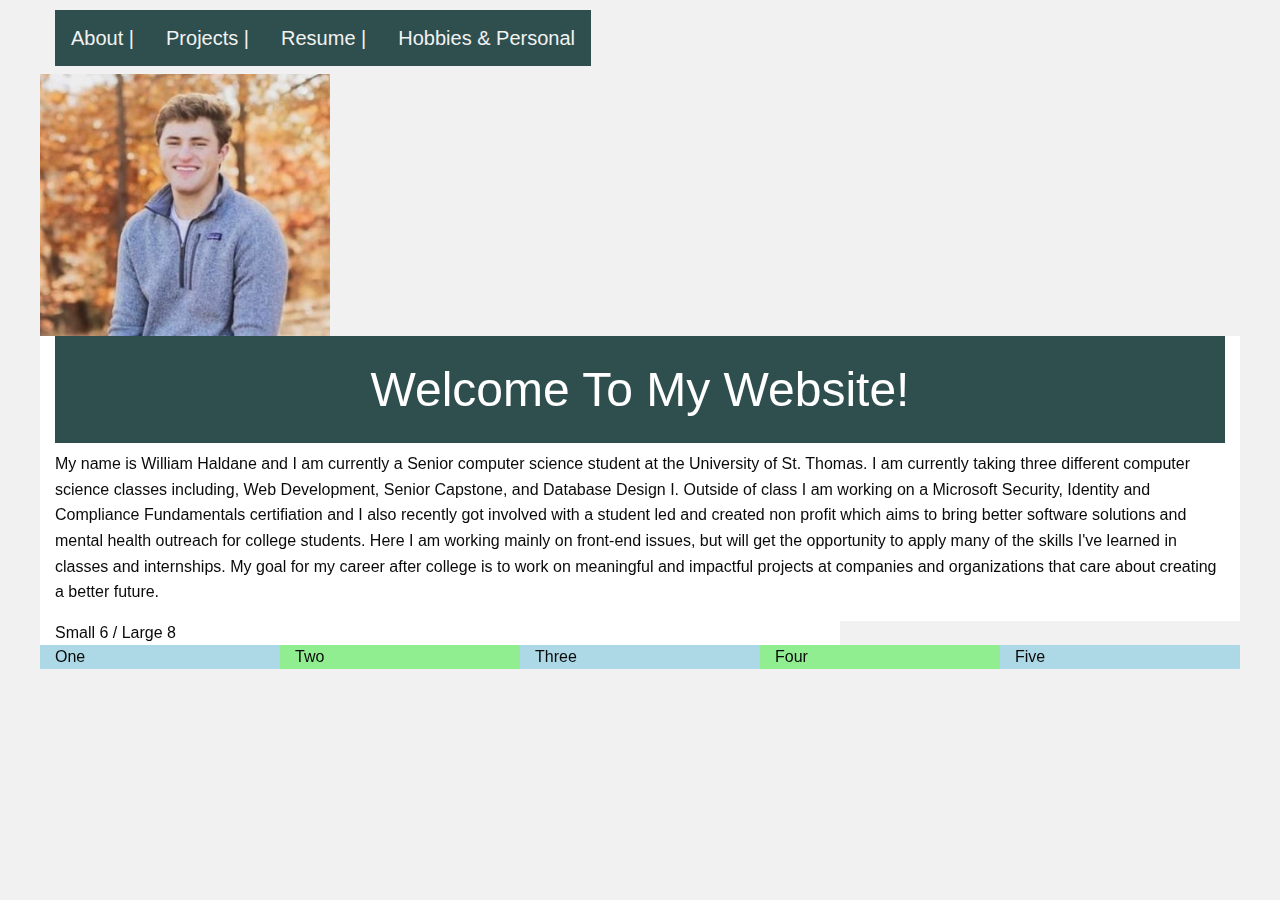
==== index.html @ eb90874c "test" ====
<!DOCTYPE html>
<html>
    <head>
        <meta charset="utf-8"/>
        <meta name="viewpoint" content="width=device-width, initial-scale=1"/>
        <link rel="stylesheet" href="css/foundation.css"/>
        <link rel="stylesheet" href="Styles.css"/>
        <div class="grid-container">
            <div class="cell small-12 large-12">
                <div class="grid-x grid-padding-x">
                    <h4>
                        <div class="topnav">
                            <a href="index.html" targets="_self">About | </a>
                            <a href="projects.html" target="_self">Projects |</a>
                            <a href="resume.html" target="_self"> Resume |</a>
                            <a href="fun.html" target="_self"> Hobbies & Personal</a>   
                        </div>
                    </h4>
                </div>
            </div>
        </div>

    <title>About Me</title>
    </head>
    <body>
       
        <!-- Your page content lives here -->
        <div class="off-canvas-content" data-off-canvas-content>
            <!-- main content within a `grid-container` -->
            <div class="grid-container">
                <!-- `grid-x` represents a row -->
                <div class="grid-x grid-padding-x">
                    
                    <img src="Untitled design.png" alt="Picture of me"/>
                    
                    <div class="cell small-12 large-12" style="background-color: white;">
                        <h1> Welcome To My Website!</h1>
                        <p>
                            My name is William Haldane and I am currently a Senior computer science student at the University of St. Thomas.
                            I am currently taking three different computer science classes including, Web Development, Senior Capstone, and 
                            Database Design I. Outside of class I am working on a Microsoft Security, Identity and Compliance Fundamentals certifiation
                            and I also recently got involved with a student led and created non profit which aims to bring better software solutions 
                            and mental health outreach for college students. Here I am working mainly on front-end issues, but will get the opportunity
                            to apply many of the skills I've learned in classes and internships. My goal for my career after college is to work 
                            on meaningful and impactful projects at companies and organizations that care about creating a better future.
                        </p>
                     </div>
                    <div class="cell small-6 large-8" style="background-color: white;">Small 6 / Large 8</div>
                </div>
                
                <div class="grid-x grid-padding-x">
                    <div class="cell large-auto" style="background-color: #ADD8E6;">One</div>
                    <div class="cell large-auto" style="background-color: #90EE90;">Two</div>
                    <div class="cell large-auto" style="background-color: #ADD8E6;">Three</div>
                    <div class="cell large-auto" style="background-color: #90EE90;">Four</div>
                    <div class="cell large-auto" style="background-color: #ADD8E6;">Five</div>
                </div>
            </div>
        </div>
    </body>
</html>
---- Styles.css ----
.intro {
    background-color: blue;
}
.heading {
    background-color: aqua;

}
body {
    font-family: Arial;
    padding: 10px;
    background: #f1f1f1;
}
.topnav {
    overflow: hidden;
    background-color:darkslategray;
  }
  
  /* Style the topnav links */
.topnav a {
    float: left;
    display: block;
    color: #f2f2f2;
    text-align: center;
    padding: 14px 16px;
    text-decoration: none;
}
  
  /* Change color on hover */
.topnav a:hover {
    background-color: white;
    color: blue;
}
h1 {
    font-size: 3rem;
    background-color: darkslategray;
    color: white;
    text-align: center;
    padding: 20px;
}
h2 {
    font-size: 2.5rem;
}
h3 { 
    font-size: 1.75rem;
}
h4 {
    font-size: 1.25rem;
}
h5 {
    font-size: 1.25rem;
}
p {
    font-size: 1rem;
}
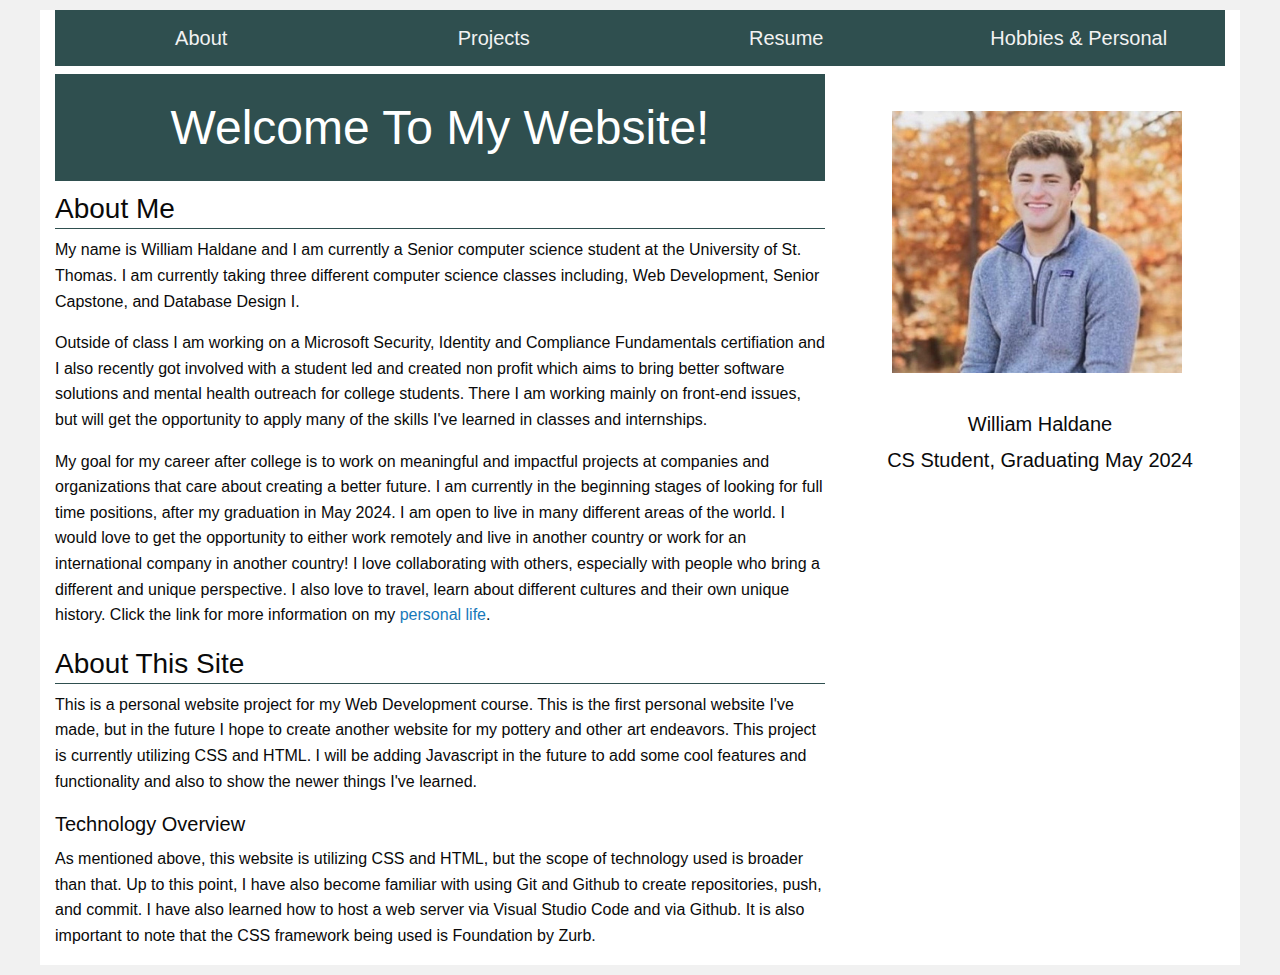
==== commit b11b8fd1: "final update" ====
--- a/index.html
+++ b/index.html
@@ -5,21 +5,22 @@
         <meta name="viewpoint" content="width=device-width, initial-scale=1"/>
         <link rel="stylesheet" href="css/foundation.css"/>
         <link rel="stylesheet" href="Styles.css"/>
-        <div class="grid-container">
-            <div class="cell small-12 large-12">
-                <div class="grid-x grid-padding-x">
-                    <h4>
-                        <div class="topnav">
-                            <a href="index.html" targets="_self">About | </a>
-                            <a href="projects.html" target="_self">Projects |</a>
-                            <a href="resume.html" target="_self"> Resume |</a>
-                            <a href="fun.html" target="_self"> Hobbies & Personal</a>   
-                        </div>
-                    </h4>
+        <div class="off-canvas-content" data-off-canvas-content>
+            <div class="grid-container">
+                <div class="grid-x grid-padding-x">   
+                    <div class="cell small-12 medium-12 large-12" style="background-color: white;">
+                        <h4>
+                            <div class="topnav">
+                                <a href="index.html" targets="_self">About </a>
+                                <a href="projects.html" target="_self">Projects </a>
+                                <a href="resume.html" target="_self">Resume </a>
+                                <a href="fun.html" target="_self"> Hobbies & Personal</a>   
+                            </div>
+                        </h4>
+                    </div>
                 </div>
             </div>
         </div>
-
     <title>About Me</title>
     </head>
     <body>
@@ -30,30 +31,47 @@
             <div class="grid-container">
                 <!-- `grid-x` represents a row -->
                 <div class="grid-x grid-padding-x">
-                    
-                    <img src="Untitled design.png" alt="Picture of me"/>
-                    
-                    <div class="cell small-12 large-12" style="background-color: white;">
+                                
+                    <div class="cell small-12 medium-8 large-8" style="background-color: white;">
                         <h1> Welcome To My Website!</h1>
+                        <h3> About Me </h3>
                         <p>
                             My name is William Haldane and I am currently a Senior computer science student at the University of St. Thomas.
                             I am currently taking three different computer science classes including, Web Development, Senior Capstone, and 
-                            Database Design I. Outside of class I am working on a Microsoft Security, Identity and Compliance Fundamentals certifiation
+                            Database Design I. 
+                        </p>
+                        <p>
+                            Outside of class I am working on a Microsoft Security, Identity and Compliance Fundamentals certifiation
                             and I also recently got involved with a student led and created non profit which aims to bring better software solutions 
-                            and mental health outreach for college students. Here I am working mainly on front-end issues, but will get the opportunity
-                            to apply many of the skills I've learned in classes and internships. My goal for my career after college is to work 
-                            on meaningful and impactful projects at companies and organizations that care about creating a better future.
+                            and mental health outreach for college students. There I am working mainly on front-end issues, but will get the opportunity
+                            to apply many of the skills I've learned in classes and internships. 
                         </p>
+                        <p>
+                            My goal for my career after college is to work on meaningful and impactful projects at companies and organizations that care 
+                            about creating a better future. I am currently in the beginning stages of looking for full time positions, after my graduation 
+                            in May 2024. I am open to live in many different areas of the world. I would love to get the opportunity to either work remotely 
+                            and live in another country or work for an international company in another country! I love collaborating with others, especially with
+                            people who bring a different and unique perspective. I also love to travel, learn about different cultures and their own unique history.
+                            Click the link for more information on my <a href="fun.html" target="_self">personal life</a>.
+                        </p>
+                        <h3> About This Site </h3>
+                        <p>
+                            This is a personal website project for my Web Development course. This is the first personal website I've made, but in the future
+                            I hope to create another website for my pottery and other art endeavors. This project is currently utilizing CSS and HTML. I will be adding
+                            Javascript in the future to add some cool features and functionality and also to show the newer things I've learned. 
+                        </p>
+                        <h5>Technology Overview</h5>
+                        <p>As mentioned above, this website is utilizing CSS and HTML, but the scope of technology used is broader than that. Up to this point,
+                            I have also become familiar with using Git and Github to create repositories, push, and commit. I have also learned how to host a web server
+                            via Visual Studio Code and via Github. It is also important to note that the CSS framework being used is Foundation by Zurb.
+                        </p>
+                        
                      </div>
-                    <div class="cell small-6 large-8" style="background-color: white;">Small 6 / Large 8</div>
-                </div>
-                
-                <div class="grid-x grid-padding-x">
-                    <div class="cell large-auto" style="background-color: #ADD8E6;">One</div>
-                    <div class="cell large-auto" style="background-color: #90EE90;">Two</div>
-                    <div class="cell large-auto" style="background-color: #ADD8E6;">Three</div>
-                    <div class="cell large-auto" style="background-color: #90EE90;">Four</div>
-                    <div class="cell large-auto" style="background-color: #ADD8E6;">Five</div>
+                     <div class="cell small-12 medium-4 large-4" style="background-color: white; margin-right: auto;">
+                        <div style="padding: 10%; margin: auto;"><img src="willhaldHeadshot.png" alt="Picture of me"/></div>
+                        <h5 style="text-align: center;"> William Haldane </h5>
+                        <h5 style="text-align: center;"> CS Student, Graduating May 2024</h5>
+                     </div>
                 </div>
             </div>
         </div>
--- a/Styles.css
+++ b/Styles.css
@@ -1,17 +1,11 @@
-.intro {
-    background-color: blue;
-}
-.heading {
-    background-color: aqua;
-
-}
 body {
     font-family: Arial;
     padding: 10px;
     background: #f1f1f1;
 }
 .topnav {
-    overflow: hidden;
+    width: 100%;
+    overflow: auto;
     background-color:darkslategray;
   }
   
@@ -23,6 +17,7 @@
     text-align: center;
     padding: 14px 16px;
     text-decoration: none;
+    width: 25%;
 }
   
   /* Change color on hover */
@@ -39,9 +34,11 @@
 }
 h2 {
     font-size: 2.5rem;
+    border-bottom: 1px solid darkslategray;
 }
 h3 { 
     font-size: 1.75rem;
+    border-bottom: 1px solid darkslategray;
 }
 h4 {
     font-size: 1.25rem;
@@ -51,4 +48,16 @@
 }
 p {
     font-size: 1rem;
+}
+.column {
+    float: left;
+    width: 33.33%;
+    padding: 5px;
+  }
+  
+  /* Clear floats after image containers */
+.row::after {
+    content: "";
+    clear: both;
+    display: table;
 }